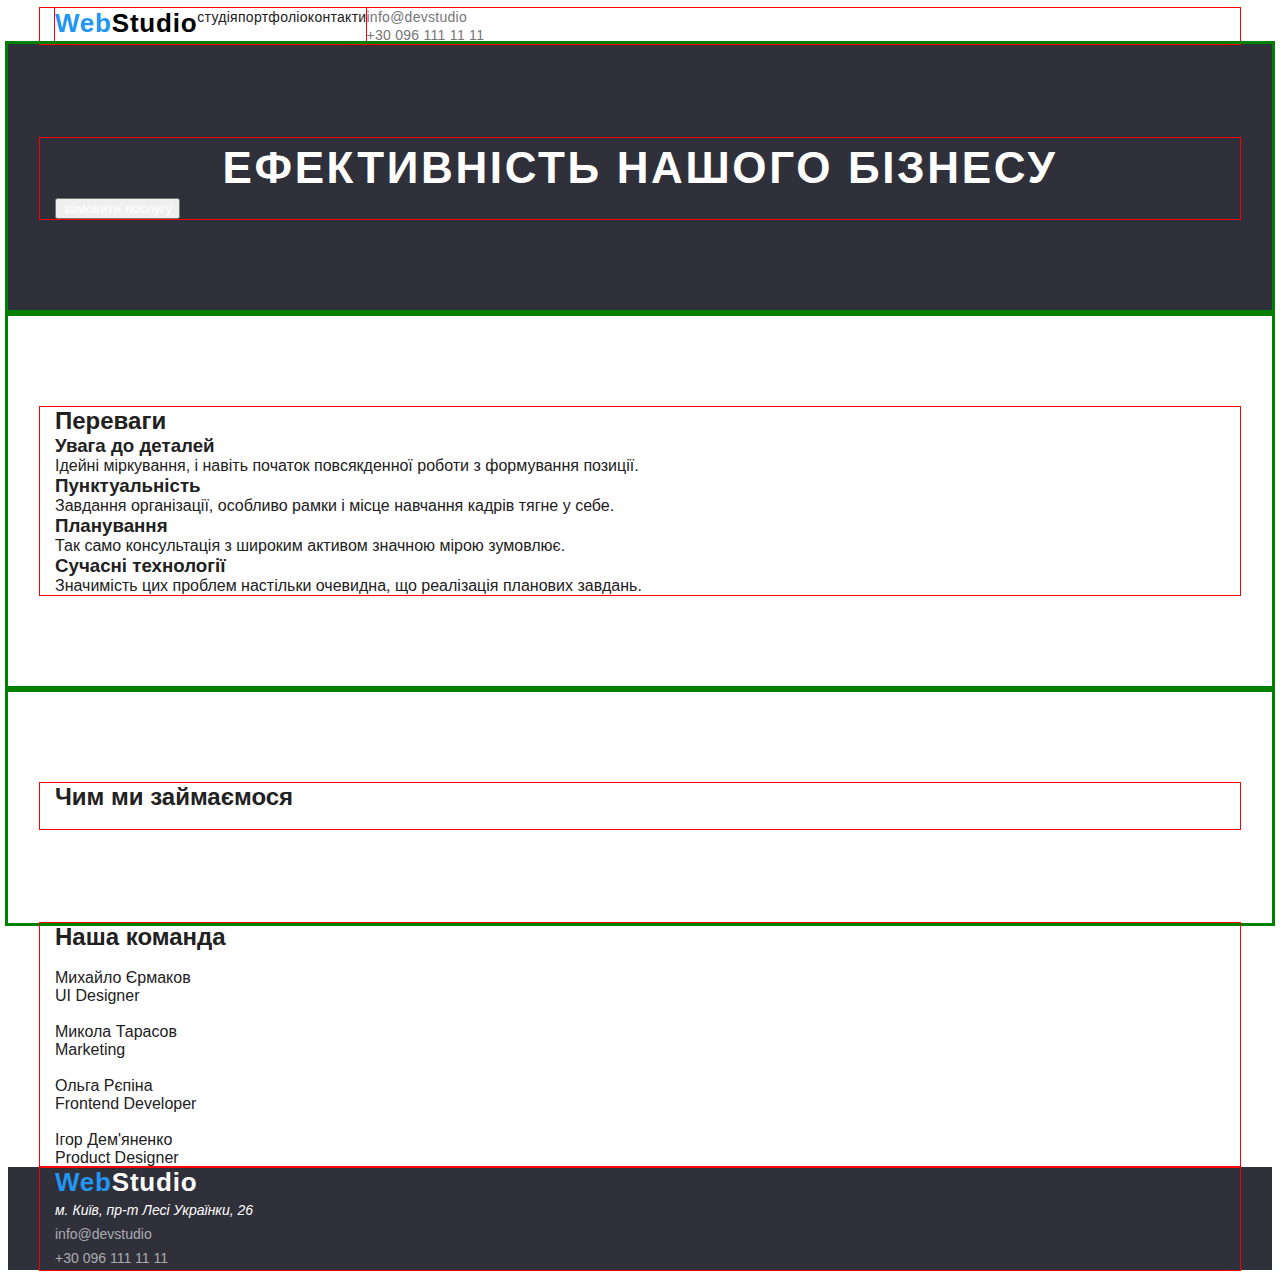
==== index.html @ 5d054a90 "'" ====
<!DOCTYPE html>
<html lang="en">
  <head>
    <meta charset="UTF-8" />
    <meta http-equiv="X-UA-Compatible" content="IE=edge" />
    <meta name="viewport" content="width=device-width, initial-scale=1.0" />
    <link rel="stylesheet" href="https://cdnjs.cloudflare.com/ajax/libs/modern-normalize/1.1.0/modern-normalize.min.css" integrity="sha512-wpPYUAdjBVSE4KJnH1VR1HeZfpl1ub8YT/NKx4PuQ5NmX2tKuGu6U/JRp5y+Y8XG2tV+wKQpNHVUX03MfMFn9Q==" crossorigin="anonymous" referrerpolicy="no-referrer" />
    <!-- <link rel="stylesheet" href="https://cdnjs.cloudflare.com/ajax/libs/reseter.css/2.0.0/reseter.min.css" integrity="sha512-gCJkkUMGTe73+FMwog6gIBCVJIMXRoc21l6/IPCuzxCex/1sxvO8ctb6Zd4/WWs2UMqmtnDrAdhJht5pEY0LXg==" crossorigin="anonymous" referrerpolicy="no-referrer" /> -->
    <link rel="preconnect" href=" https://fonts.googleapis.com ">
     <link rel="preconnect" href=" https://fonts.gstatic.com " crossorigin> 
     <link href=" https: //fonts.googleapis.com/css2?family=Raleway:wght@700&family=Roboto:wght@400;500;700;900&display=swap " rel="stylesheet">
    <link rel="stylesheet" href="main.css">
   
    <title>WebStudio</title>
  </head>
  <body>
    <header>
       <div class="container header">
       <nav>
       <!-- Логотип -->
        <a class="logo"  href="./">Web<span>Studio</span></a>
        <!-- Навігація -->
        <ul class="nav-list">
          <li class="nav-item"><a class="nav-link" href="">студія</a></li>
          <li class="nav-item"><a class="nav-link" href="./portfolio.html">портфоліо</a></li>
          <li class="nav-item"><a class="nav-link" href="">контакти</a></li>
        </ul>
      </nav>
      <ul>
        <li><a class="contacts" href="info@devstudio">info@devstudio</a></li>
        <li><a class="contacts" href="+30 096 111 11 11 ">+30 096 111 11 11 </a></li>
      </ul>
    </div>
    </header>
      <main>
    
        <section class="section hero">
          <div class="container">
          <h1>Ефективність нашого бізнесу</h1>
          <button type="button" class="hero-button">замовити послугу</button>
        </div>
        </section>
        <section class="section">
<div class="container">        
  <h2>Переваги</h2>
  <ul>
    <li>
            <h3>Увага до деталей</h3>
            <p>Ідейні міркування, і навіть початок повсякденної роботи з формування позиції.</p>
            </li>
            <li>
            <h3>Пунктуальність</h3>
            <p>Завдання організації, особливо рамки і місце навчання кадрів тягне у себе.</p>
          </li>
          <li>
            <h3>Планування</h3>
            <p>Так само консультація з широким активом значною мірою зумовлює.</p>
            </li>
            <li>
            <h3>Сучасні технології</h3>
            <p>Значимість цих проблем настільки очевидна, що реалізація планових завдань.</p>
           </li>
          </ul>
        </div>
      </section>
      <section class="section">
        <div class="container">
<h2>Чим ми займаємося</h2>
<ul class="what-we-do">
<li>
<img src="images/img0.jpg" alt="">
</li>
<li>
<img src="images/img9.jpg" alt="">
</li>
<li>
<img src="images/img (2).png" alt="">
</li>
</ul>
</div>
</section>
<section>
  <div class="container">
<h2>Наша команда</h2>

<ul>
<li>
  <img src="images/img11.jpg" alt="">
  <p>Михайло Єрмаков</p>
  <p>UI Designer</p>
</li>
<li>
<img src="images/img44.jpg" alt="">
<p>Микола Тарасов</p>
<p>Marketing</p>
</li>

<li>
<img src="images/img8.jpg" alt="">
<p>Ольга Рєпіна</p>
<p>Frontend Developer</p>
</li>



<li>
  <img src="images/img77.jpg" alt="">
  <p>Ігор Дем'яненко</p>
  <p>Product Designer</p>
</li>



</ul>
</div>
</section>
      </main>
      
      
    <footer class="footer">
<div class="container">
      <a class="logo" href="./">Web<span>Studio</span></a>
      
      <address class="address">м. Київ, пр-т Лесі Українки, 26</address>
     <ul>
        <li><a class="contacts-link" href="info@devstudio">info@devstudio</a></li>
        <li><a class="contacts-link"  href="+30 096 111 11 11 ">+30 096 111 11 11 </a></li>
      </ul>
    </div>
    </footer>  
  
  </body>
</html>
---- main.css ----
:root{
     --primary-text-color:#212121; --secondary-text-color: #757575; --logo-color: #000; --accent-color: #2196F3; --background-color: #fff; --hero-background-color:#2F303A; 
}

html{
    box-sizing: border-box;
}

*,
*::before
*::after{
    box-sizing: inherit;
}

body{
    font-family: "Roboto", sans-serif;
    font-style: normal;
    color: var(--primary-text-color);
    background-color: var(--background-color);
}

a{
    text-decoration: none;
}

ul,
p,
h1,
h2,
h3,
li{
    list-style: none;
    padding: 0;
    margin: 0;
}
.nav-link
.contacts-link{
font-weight: 500;
font-size: 14px;
line-height: 16px;
letter-spacing: 0.02em;

}
.nav-link{

    font-weight: 500;
    font-size: 14px;
    line-height: 16px;
    letter-spacing: 0.02em;
}

.container.header{
   
    display: flex;
}

.container.header nav{
    outline: solid 1px red;
    display: flex;
}
.nav-list{
    display: flex;
}

.contact.list{
    display: flex;
    outline: solid 1px green;
    margin-left: auto;
}

.logo{
    font-family: "Raleway", sans-serif;
    font-weight: 700;
    font-size: 26px;
    line-height: 31px;
    letter-spacing: 0.03em;
    color: var(--accent-color);
}
 
.section{
    outline: solid 3px green;

    padding-top: 94px;
    padding-bottom: 94px;
}

.container{
    outline: solid 3px red;

    width: 1200px;
    padding-left: 15px;
    padding-right: 15px;
    outline: solid 3px red;
    margin-left: auto;
    margin-right: auto;
}
 /* чим ми займаємося */
.what-we-do{
    display: flex;

}
.what-we-do{
    width: 270px;
}

.logo>span{
    color: var(--logo-color);
}

/* Загальні стилі */
.container{
outline: solid 1px red;
    width: 1170px;
}

.nav-link{

    color: var(--primary-text-color);
}
.nav-link:hover,
.nav-link:focus{
    color: var(--accent-color);
}
.contacts-link{
    color: var();
}

/* Герой */

.hero{
    background-color: var(--hero-background-color);
    color: var(--hero-backround-color);
}

h1{
    font-weight: 900;
    font-size: 44px;
   line-height: 60px;
   letter-spacing: 0.06em;
    text-align: center;
    text-transform: uppercase;
    color: var(--background-color);
}
.hero.button{
   
   
    font-weight: 700;
    font-size: 16px;
   line-height: 30px;
   letter-spacing: 0.06em;
   text-align: center;
   color: var(--hero-backround-color);
   background-color: var(--accent-color);
}


.contacts{

    font-weight: 500;
    font-size: 14px;
    line-height: 16px;
    letter-spacing: 0.02em;
    
    color: var(--secondary-text-color);
    
}
.contacts:hover,
.contacts:focus{
    color: var(--accent-color);
}
.hero-button{
    color: var(--background-color);
}


/* футер */
.footer{
    background-color: var(--hero-background-color);
}

.footer .logo>span{
    color: var(--background-color)
}
.address{
  

font-weight: 400;
font-size: 14px;
line-height: 24px;
color: var(--background-color);
}
 .footer  .contacts-link{
    font-weight: 400;
font-size: 14px;
line-height: 24px;
color: rgba(255, 255, 255, 0.6);

}
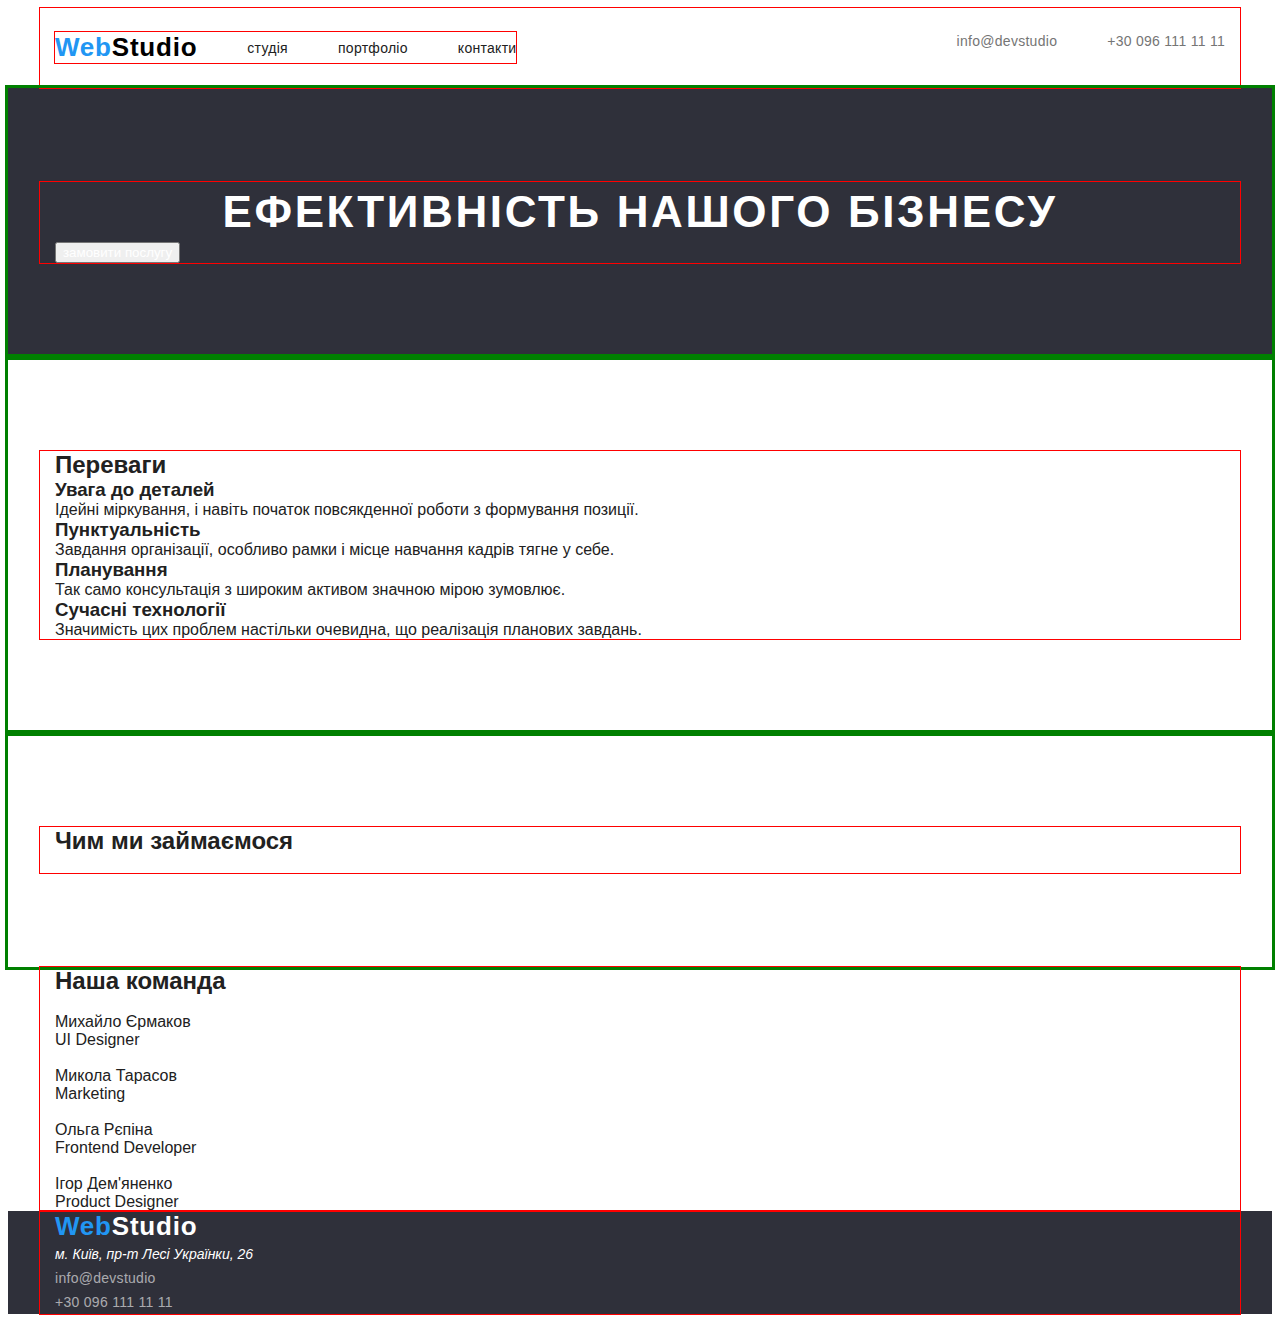
==== commit e4f279b3: "wensday" ====
--- a/index.html
+++ b/index.html
@@ -26,9 +26,9 @@
           <li class="nav-item"><a class="nav-link" href="">контакти</a></li>
         </ul>
       </nav>
-      <ul>
-        <li><a class="contacts" href="info@devstudio">info@devstudio</a></li>
-        <li><a class="contacts" href="+30 096 111 11 11 ">+30 096 111 11 11 </a></li>
+      <ul class="contacts-list">
+        <li class="contacts-item"><a class="contacts" href="info@devstudio">info@devstudio</a></li>
+        <li class="contacts-item"><a class="contacts" href="+30 096 111 11 11 ">+30 096 111 11 11 </a></li>
       </ul>
     </div>
     </header>
--- a/main.css
+++ b/main.css
@@ -10,6 +10,27 @@
 *::before
 *::after{
     box-sizing: inherit;
+}
+
+.header nav{
+display: flex;
+justify-content: center;
+align-items: center;
+}
+
+.nav-link{
+    color: var(--primary-text-color);
+    padding-top: 32px;
+    padding-bottom: 32px;
+}
+
+.nav-item{
+    margin-left: 50px;
+}
+
+.nav-item:not(:first-child),
+.contacts-item:not(:first-child){
+    margin-left: 50px;
 }
 
 body{
@@ -33,7 +54,7 @@
     padding: 0;
     margin: 0;
 }
-.nav-link
+.nav-link,
 .contacts-link{
 font-weight: 500;
 font-size: 14px;
@@ -50,7 +71,8 @@
 }
 
 .container.header{
-   
+   padding-top: 24px;
+   padding-bottom: 25px;
     display: flex;
 }
 
@@ -62,11 +84,15 @@
     display: flex;
 }
 
-.contact.list{
-    display: flex;
-    outline: solid 1px green;
+.contacts-list{
+    display: flex;
+    /* outline: solid 1px green; */
     margin-left: auto;
 }
+.contacts-item{
+
+}
+
 
 .logo{
     font-family: "Raleway", sans-serif;
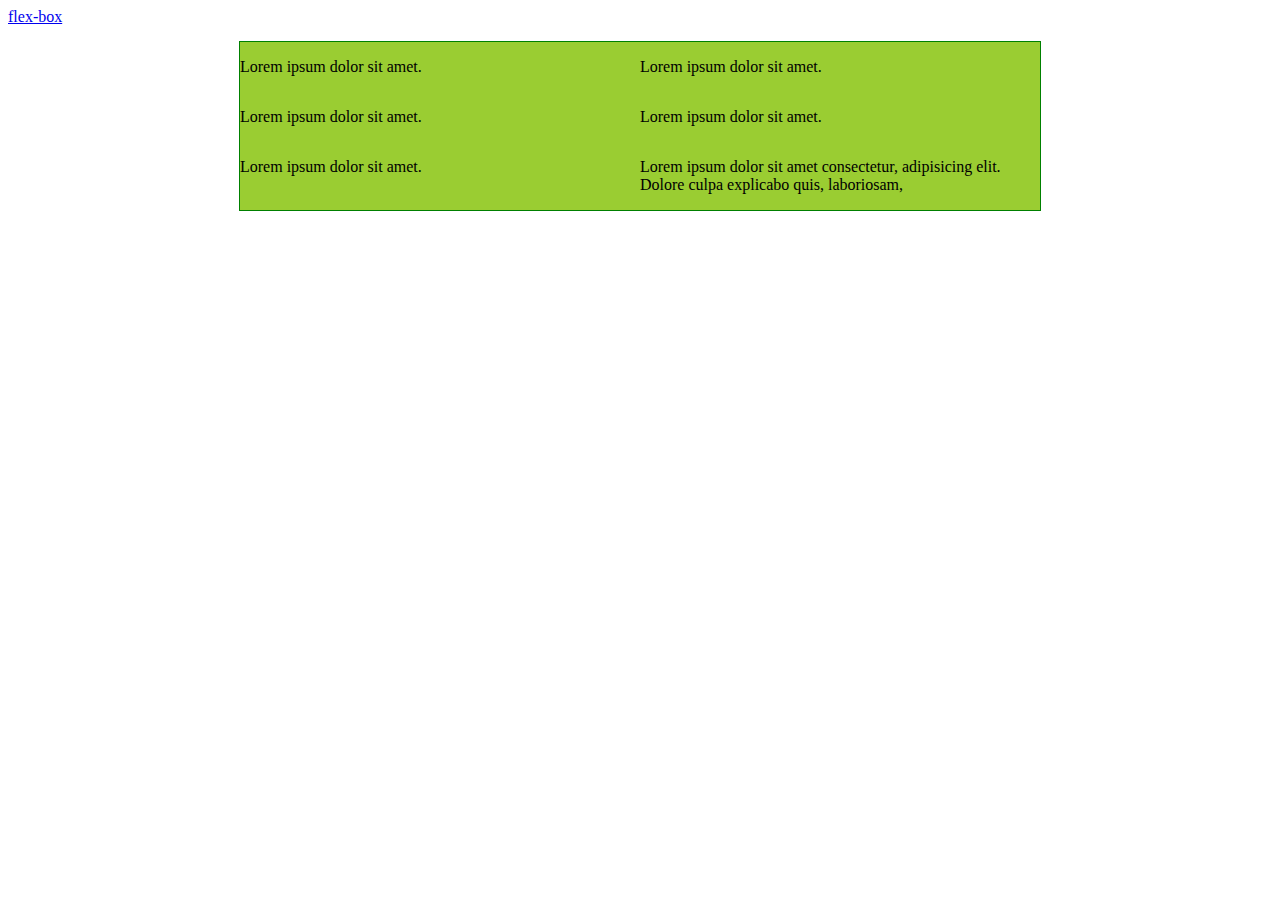
==== commit 3dac17f8: "." ====
--- a/index.html
+++ b/index.html
@@ -1,133 +1,48 @@
 <!DOCTYPE html>
 <html lang="en">
-  <head>
-    <meta charset="UTF-8" />
-    <meta http-equiv="X-UA-Compatible" content="IE=edge" />
-    <meta name="viewport" content="width=device-width, initial-scale=1.0" />
-    <link rel="stylesheet" href="https://cdnjs.cloudflare.com/ajax/libs/modern-normalize/1.1.0/modern-normalize.min.css" integrity="sha512-wpPYUAdjBVSE4KJnH1VR1HeZfpl1ub8YT/NKx4PuQ5NmX2tKuGu6U/JRp5y+Y8XG2tV+wKQpNHVUX03MfMFn9Q==" crossorigin="anonymous" referrerpolicy="no-referrer" />
-    <!-- <link rel="stylesheet" href="https://cdnjs.cloudflare.com/ajax/libs/reseter.css/2.0.0/reseter.min.css" integrity="sha512-gCJkkUMGTe73+FMwog6gIBCVJIMXRoc21l6/IPCuzxCex/1sxvO8ctb6Zd4/WWs2UMqmtnDrAdhJht5pEY0LXg==" crossorigin="anonymous" referrerpolicy="no-referrer" /> -->
-    <link rel="preconnect" href=" https://fonts.googleapis.com ">
-     <link rel="preconnect" href=" https://fonts.gstatic.com " crossorigin> 
-     <link href=" https: //fonts.googleapis.com/css2?family=Raleway:wght@700&family=Roboto:wght@400;500;700;900&display=swap " rel="stylesheet">
+<head>
+    <meta charset="UTF-8">
+    <meta http-equiv="X-UA-Compatible" content="IE=edge">
+    <meta name="viewport" content="width=device-width, initial-scale=1.0">
     <link rel="stylesheet" href="main.css">
-   
-    <title>WebStudio</title>
-  </head>
-  <body>
-    <header>
-       <div class="container header">
-       <nav>
-       <!-- Логотип -->
-        <a class="logo"  href="./">Web<span>Studio</span></a>
-        <!-- Навігація -->
-        <ul class="nav-list">
-          <li class="nav-item"><a class="nav-link" href="">студія</a></li>
-          <li class="nav-item"><a class="nav-link" href="./portfolio.html">портфоліо</a></li>
-          <li class="nav-item"><a class="nav-link" href="">контакти</a></li>
-        </ul>
-      </nav>
-      <ul class="contacts-list">
-        <li class="contacts-item"><a class="contacts" href="info@devstudio">info@devstudio</a></li>
-        <li class="contacts-item"><a class="contacts" href="+30 096 111 11 11 ">+30 096 111 11 11 </a></li>
-      </ul>
-    </div>
-    </header>
-      <main>
-    
-        <section class="section hero">
-          <div class="container">
-          <h1>Ефективність нашого бізнесу</h1>
-          <button type="button" class="hero-button">замовити послугу</button>
-        </div>
-        </section>
-        <section class="section">
-<div class="container">        
-  <h2>Переваги</h2>
-  <ul>
-    <li>
-            <h3>Увага до деталей</h3>
-            <p>Ідейні міркування, і навіть початок повсякденної роботи з формування позиції.</p>
-            </li>
-            <li>
-            <h3>Пунктуальність</h3>
-            <p>Завдання організації, особливо рамки і місце навчання кадрів тягне у себе.</p>
-          </li>
-          <li>
-            <h3>Планування</h3>
-            <p>Так само консультація з широким активом значною мірою зумовлює.</p>
-            </li>
-            <li>
-            <h3>Сучасні технології</h3>
-            <p>Значимість цих проблем настільки очевидна, що реалізація планових завдань.</p>
-           </li>
-          </ul>
-        </div>
-      </section>
-      <section class="section">
-        <div class="container">
-<h2>Чим ми займаємося</h2>
-<ul class="what-we-do">
-<li>
-<img src="images/img0.jpg" alt="">
+    <title>Document</title>
+</head>
+<body>
+    <a href="http://127.0.0.1:5500/index.html">flex-box</a>
+    <!-- <ul class="list">
+        <li class="item">
+      
+            <a class="link" href="">link</a>
+            
+        </li>
+        <li class="item">
+            
+            <a  class="link" href="">link</a>
+        </li>
+        <li class="item">
+            
+            <a class="link" href="">link</a>
+        </li>
+    </ul> -->
+    <ul class="list">
+        <li class="item">
+<p class="text">Lorem ipsum dolor sit amet.</p>
+        </li>
+        <li class="item">
+<p class="text">Lorem ipsum dolor sit amet.</p>
+        </li>
+        <li class="item">
+<p class="text">Lorem ipsum dolor sit amet.</p>
+        </li>
+        <li class="item">
+<p class="text">Lorem ipsum dolor sit amet.</p>
+        </li>
+<li class="item">
+<p class="text">Lorem ipsum dolor sit amet.</p>
 </li>
-<li>
-<img src="images/img9.jpg" alt="">
+<li class="item">
+<p class="text">Lorem ipsum dolor sit amet consectetur, adipisicing elit. Dolore culpa explicabo quis, laboriosam, </p>
 </li>
-<li>
-<img src="images/img (2).png" alt="">
-</li>
-</ul>
-</div>
-</section>
-<section>
-  <div class="container">
-<h2>Наша команда</h2>
-
-<ul>
-<li>
-  <img src="images/img11.jpg" alt="">
-  <p>Михайло Єрмаков</p>
-  <p>UI Designer</p>
-</li>
-<li>
-<img src="images/img44.jpg" alt="">
-<p>Микола Тарасов</p>
-<p>Marketing</p>
-</li>
-
-<li>
-<img src="images/img8.jpg" alt="">
-<p>Ольга Рєпіна</p>
-<p>Frontend Developer</p>
-</li>
-
-
-
-<li>
-  <img src="images/img77.jpg" alt="">
-  <p>Ігор Дем'яненко</p>
-  <p>Product Designer</p>
-</li>
-
-
-
-</ul>
-</div>
-</section>
-      </main>
-      
-      
-    <footer class="footer">
-<div class="container">
-      <a class="logo" href="./">Web<span>Studio</span></a>
-      
-      <address class="address">м. Київ, пр-т Лесі Українки, 26</address>
-     <ul>
-        <li><a class="contacts-link" href="info@devstudio">info@devstudio</a></li>
-        <li><a class="contacts-link"  href="+30 096 111 11 11 ">+30 096 111 11 11 </a></li>
-      </ul>
-    </div>
-    </footer>  
-  
-  </body>
-</html>
+    </ul>
+</body>
+</html>--- a/main.css
+++ b/main.css
@@ -1,224 +1,27 @@
-:root{
-     --primary-text-color:#212121; --secondary-text-color: #757575; --logo-color: #000; --accent-color: #2196F3; --background-color: #fff; --hero-background-color:#2F303A; 
+.list{
+    
+    outline: solid 1px green;
+  
+    flex-wrap: wrap;
+    margin-left: auto;
+    margin-right: auto;
+   display: flex;
+   width: 800px;
+  
+   padding: 0;
+   list-style: none;
+}
+.item{
+flex-basis: calc(100% / 2);
+    /* width: 249px; */
+background-color: yellowgreen;
 }
 
-html{
-    box-sizing: border-box;
+.link{
+    color: black;
+    text-decoration: none;
+    padding: 10px;
 }
-
-*,
-*::before
-*::after{
-    box-sizing: inherit;
+.link{
+    font-size: 24px;
 }
-
-.header nav{
-display: flex;
-justify-content: center;
-align-items: center;
-}
-
-.nav-link{
-    color: var(--primary-text-color);
-    padding-top: 32px;
-    padding-bottom: 32px;
-}
-
-.nav-item{
-    margin-left: 50px;
-}
-
-.nav-item:not(:first-child),
-.contacts-item:not(:first-child){
-    margin-left: 50px;
-}
-
-body{
-    font-family: "Roboto", sans-serif;
-    font-style: normal;
-    color: var(--primary-text-color);
-    background-color: var(--background-color);
-}
-
-a{
-    text-decoration: none;
-}
-
-ul,
-p,
-h1,
-h2,
-h3,
-li{
-    list-style: none;
-    padding: 0;
-    margin: 0;
-}
-.nav-link,
-.contacts-link{
-font-weight: 500;
-font-size: 14px;
-line-height: 16px;
-letter-spacing: 0.02em;
-
-}
-.nav-link{
-
-    font-weight: 500;
-    font-size: 14px;
-    line-height: 16px;
-    letter-spacing: 0.02em;
-}
-
-.container.header{
-   padding-top: 24px;
-   padding-bottom: 25px;
-    display: flex;
-}
-
-.container.header nav{
-    outline: solid 1px red;
-    display: flex;
-}
-.nav-list{
-    display: flex;
-}
-
-.contacts-list{
-    display: flex;
-    /* outline: solid 1px green; */
-    margin-left: auto;
-}
-.contacts-item{
-
-}
-
-
-.logo{
-    font-family: "Raleway", sans-serif;
-    font-weight: 700;
-    font-size: 26px;
-    line-height: 31px;
-    letter-spacing: 0.03em;
-    color: var(--accent-color);
-}
- 
-.section{
-    outline: solid 3px green;
-
-    padding-top: 94px;
-    padding-bottom: 94px;
-}
-
-.container{
-    outline: solid 3px red;
-
-    width: 1200px;
-    padding-left: 15px;
-    padding-right: 15px;
-    outline: solid 3px red;
-    margin-left: auto;
-    margin-right: auto;
-}
- /* чим ми займаємося */
-.what-we-do{
-    display: flex;
-
-}
-.what-we-do{
-    width: 270px;
-}
-
-.logo>span{
-    color: var(--logo-color);
-}
-
-/* Загальні стилі */
-.container{
-outline: solid 1px red;
-    width: 1170px;
-}
-
-.nav-link{
-
-    color: var(--primary-text-color);
-}
-.nav-link:hover,
-.nav-link:focus{
-    color: var(--accent-color);
-}
-.contacts-link{
-    color: var();
-}
-
-/* Герой */
-
-.hero{
-    background-color: var(--hero-background-color);
-    color: var(--hero-backround-color);
-}
-
-h1{
-    font-weight: 900;
-    font-size: 44px;
-   line-height: 60px;
-   letter-spacing: 0.06em;
-    text-align: center;
-    text-transform: uppercase;
-    color: var(--background-color);
-}
-.hero.button{
-   
-   
-    font-weight: 700;
-    font-size: 16px;
-   line-height: 30px;
-   letter-spacing: 0.06em;
-   text-align: center;
-   color: var(--hero-backround-color);
-   background-color: var(--accent-color);
-}
-
-
-.contacts{
-
-    font-weight: 500;
-    font-size: 14px;
-    line-height: 16px;
-    letter-spacing: 0.02em;
-    
-    color: var(--secondary-text-color);
-    
-}
-.contacts:hover,
-.contacts:focus{
-    color: var(--accent-color);
-}
-.hero-button{
-    color: var(--background-color);
-}
-
-
-/* футер */
-.footer{
-    background-color: var(--hero-background-color);
-}
-
-.footer .logo>span{
-    color: var(--background-color)
-}
-.address{
-  
-
-font-weight: 400;
-font-size: 14px;
-line-height: 24px;
-color: var(--background-color);
-}
- .footer  .contacts-link{
-    font-weight: 400;
-font-size: 14px;
-line-height: 24px;
-color: rgba(255, 255, 255, 0.6);
-
-}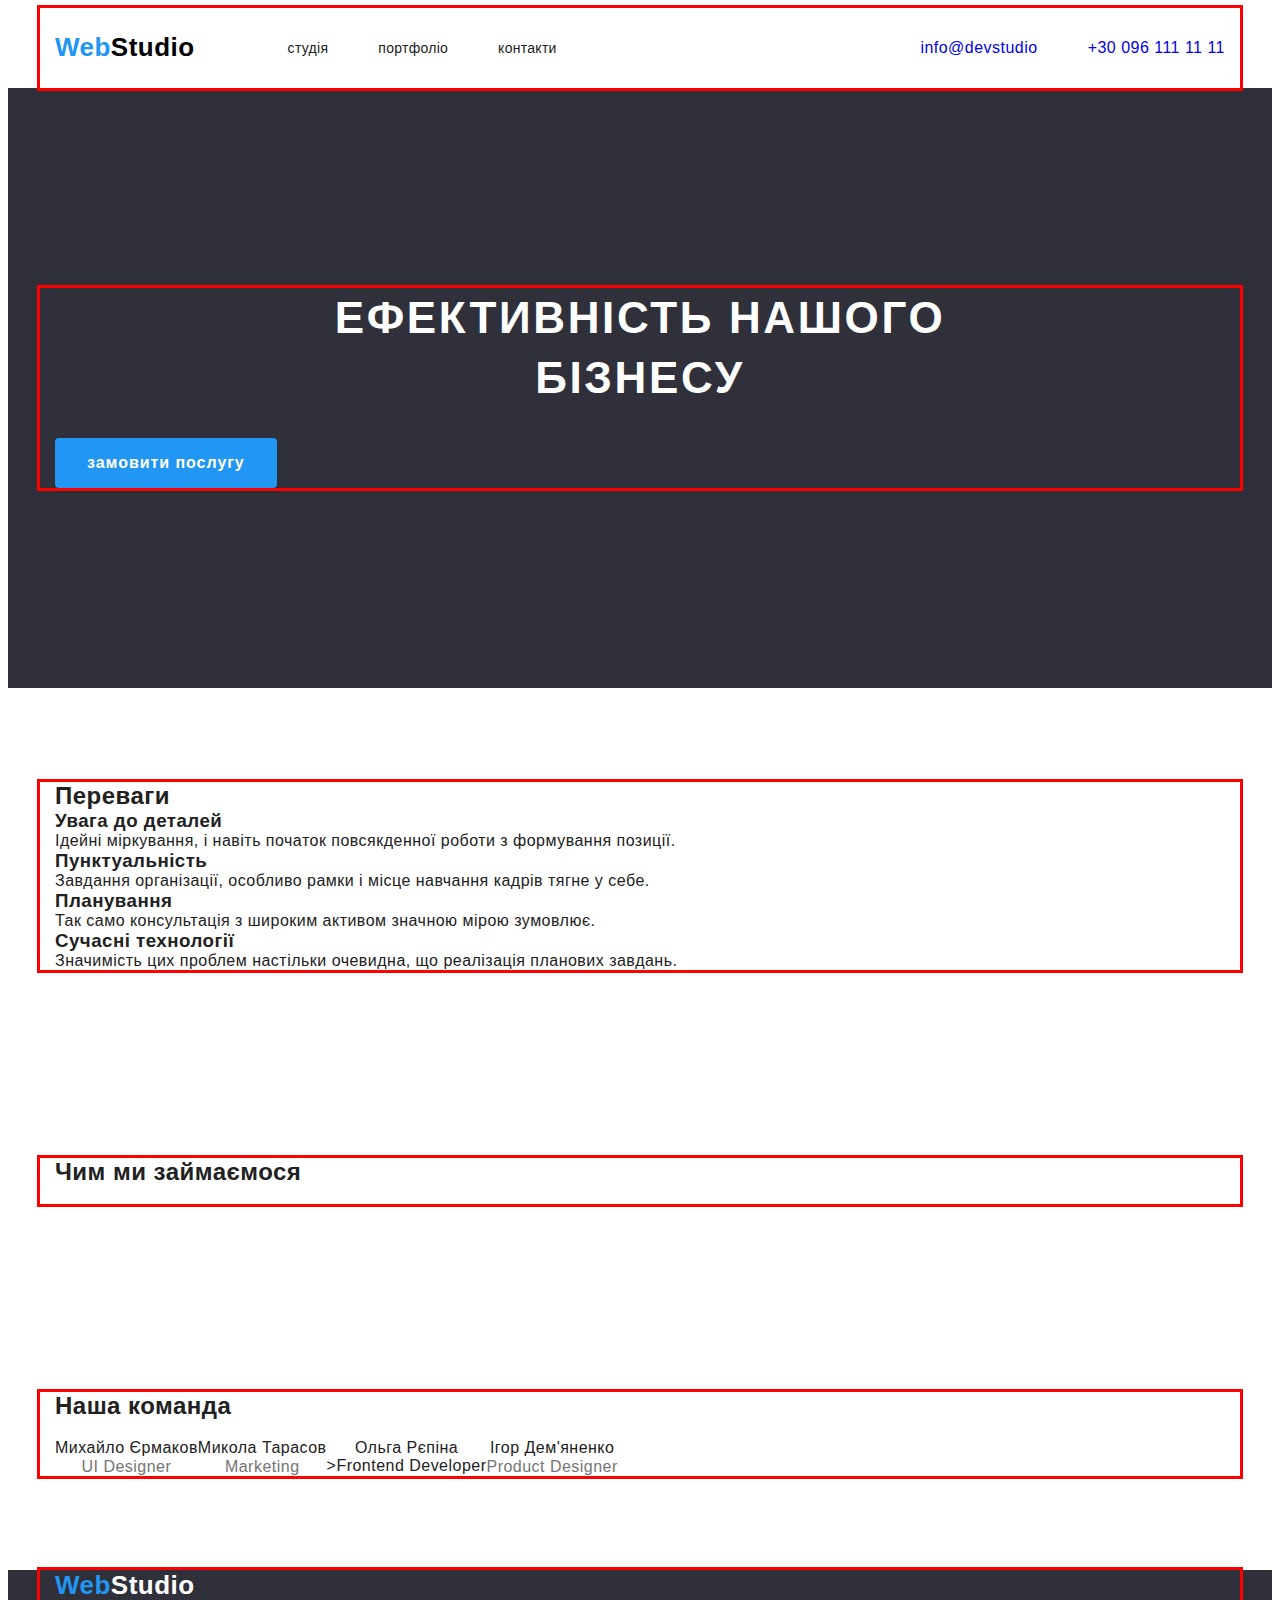
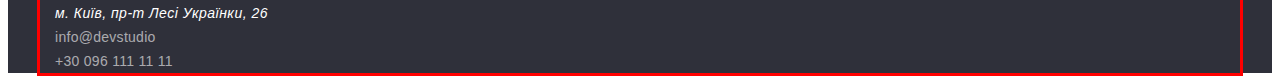
==== commit 0e24a388: "в" ====
--- a/index.html
+++ b/index.html
@@ -1,48 +1,133 @@
 <!DOCTYPE html>
 <html lang="en">
-<head>
-    <meta charset="UTF-8">
-    <meta http-equiv="X-UA-Compatible" content="IE=edge">
-    <meta name="viewport" content="width=device-width, initial-scale=1.0">
+  <head>
+    <meta charset="UTF-8" />
+    <meta http-equiv="X-UA-Compatible" content="IE=edge" />
+    <meta name="viewport" content="width=device-width, initial-scale=1.0" />
+    <link rel="stylesheet" href="https://cdnjs.cloudflare.com/ajax/libs/modern-normalize/1.1.0/modern-normalize.min.css" integrity="sha512-wpPYUAdjBVSE4KJnH1VR1HeZfpl1ub8YT/NKx4PuQ5NmX2tKuGu6U/JRp5y+Y8XG2tV+wKQpNHVUX03MfMFn9Q==" crossorigin="anonymous" referrerpolicy="no-referrer" />
+    <!-- <link rel="stylesheet" href="https://cdnjs.cloudflare.com/ajax/libs/reseter.css/2.0.0/reseter.min.css" integrity="sha512-gCJkkUMGTe73+FMwog6gIBCVJIMXRoc21l6/IPCuzxCex/1sxvO8ctb6Zd4/WWs2UMqmtnDrAdhJht5pEY0LXg==" crossorigin="anonymous" referrerpolicy="no-referrer" /> -->
+    <link rel="preconnect" href=" https://fonts.googleapis.com ">
+     <link rel="preconnect" href=" https://fonts.gstatic.com " crossorigin> 
+     <link href=" https: //fonts.googleapis.com/css2?family=Raleway:wght@700&family=Roboto:wght@400;500;700;900&display=swap " rel="stylesheet">
     <link rel="stylesheet" href="main.css">
-    <title>Document</title>
-</head>
-<body>
-    <a href="http://127.0.0.1:5500/index.html">flex-box</a>
-    <!-- <ul class="list">
-        <li class="item">
-      
-            <a class="link" href="">link</a>
-            
-        </li>
-        <li class="item">
-            
-            <a  class="link" href="">link</a>
-        </li>
-        <li class="item">
-            
-            <a class="link" href="">link</a>
-        </li>
-    </ul> -->
-    <ul class="list">
-        <li class="item">
-<p class="text">Lorem ipsum dolor sit amet.</p>
-        </li>
-        <li class="item">
-<p class="text">Lorem ipsum dolor sit amet.</p>
-        </li>
-        <li class="item">
-<p class="text">Lorem ipsum dolor sit amet.</p>
-        </li>
-        <li class="item">
-<p class="text">Lorem ipsum dolor sit amet.</p>
-        </li>
+   
+    <title>WebStudio</title>
+  </head>
+  <body>
+    <header>
+       <div class="container header">
+       <nav>
+       <!-- Логотип -->
+        <a class="logo"  href="./">Web<span>Studio</span></a>
+        <!-- Навігація -->
+        <ul class="nav-list">
+          <li class="nav-item"><a class="nav-link" href="">студія</a></li>
+          <li class="nav-item"><a class="nav-link" href="./portfolio.html">портфоліо</a></li>
+          <li class="nav-item"><a class="nav-link" href="">контакти</a></li>
+        </ul>
+      </nav>
+      <ul class="contacts-list">
+        <li class="contacts-item"><a class="contacts" href="info@devstudio">info@devstudio</a></li>
+        <li class="contacts-item"><a class="contacts" href="+30 096 111 11 11 ">+30 096 111 11 11 </a></li>
+      </ul>
+    </div>
+    </header>
+      <main>
+    
+        <section class="section hero">
+          <div class="container">
+          <h1>Ефективність нашого бізнесу</h1>
+          <button type="button" class="hero-button">замовити послугу</button>
+        </div>
+        </section>
+        <section class="section">
+<div class="container">        
+  <h2>Переваги</h2>
+  <ul>
+    <li>
+            <h3>Увага до деталей</h3>
+            <p>Ідейні міркування, і навіть початок повсякденної роботи з формування позиції.</p>
+            </li>
+            <li>
+            <h3>Пунктуальність</h3>
+            <p>Завдання організації, особливо рамки і місце навчання кадрів тягне у себе.</p>
+          </li>
+          <li>
+            <h3>Планування</h3>
+            <p>Так само консультація з широким активом значною мірою зумовлює.</p>
+            </li>
+            <li>
+            <h3>Сучасні технології</h3>
+            <p>Значимість цих проблем настільки очевидна, що реалізація планових завдань.</p>
+           </li>
+          </ul>
+        </div>
+      </section>
+      <section class="section">
+        <div class="container">
+<h2>Чим ми займаємося</h2>
+<ul class="what-we-do">
+<li>
+<img src="images/img0.jpg" alt="">
+</li>
+<li>
+<img src="images/img9.jpg" alt="">
+</li>
+<li>
+<img src="images/img (2).png" alt="">
+</li>
+</ul>
+</div>
+</section>
+<section class="section">
+  <div class="container">
+<h2 class="section-title">Наша команда</h2>
+
+<ul class="team-list">
 <li class="item">
-<p class="text">Lorem ipsum dolor sit amet.</p>
+  <img  class="img" src="images/img11.jpg" alt="">
+  <p class="name">Михайло Єрмаков</p>
+  <p class="role">UI Designer</p>
 </li>
 <li class="item">
-<p class="text">Lorem ipsum dolor sit amet consectetur, adipisicing elit. Dolore culpa explicabo quis, laboriosam, </p>
+<img class="img" src="images/img44.jpg" alt="">
+<p class="name">Микола Тарасов</p>
+<p class="role">Marketing</p>
 </li>
-    </ul>
-</body>
-</html>+
+<li class="item">
+<img  class="img" src="images/img8.jpg" alt="">
+<p class="name">Ольга Рєпіна</p>
+<p class="role"></p>>Frontend Developer</p>
+</li>
+
+
+
+<li class="item"> 
+  <img  class="img" src="images/img77.jpg" alt="">
+  <p class="name">Ігор Дем'яненко</p>
+  <p class="role">Product Designer</p>
+</li>
+
+
+
+</ul>
+</div>
+</section>
+      </main>
+      
+      
+    <footer class="footer">
+<div class="container">
+      <a class="logo" href="./">Web<span>Studio</span></a>
+      
+      <address class="address">м. Київ, пр-т Лесі Українки, 26</address>
+     <ul>
+        <li><a class="contacts-link" href="info@devstudio">info@devstudio</a></li>
+        <li><a class="contacts-link"  href="+30 096 111 11 11 ">+30 096 111 11 11 </a></li>
+      </ul>
+    </div>
+    </footer>  
+  
+  </body>
+</html>
--- a/main.css
+++ b/main.css
@@ -1,27 +1,278 @@
-.list{
-    
-    outline: solid 1px green;
-  
-    flex-wrap: wrap;
+:root{
+    --primary-text-color:#212121;
+    --secondary-text-color: #757575;
+    --logo-color: #000;
+    --accent-color: #2196F3;
+    --background-color: #fff;
+    --hero-background-color:#2F303A;
+}
+
+html{
+    box-sizing: border-box;
+}
+
+*,
+*::before,
+*::after{
+    box-sizing: inherit;
+}
+
+
+body{
+    font-family: 'Roboto', sans-serif;
+    font-style: normal;
+    letter-spacing: 0.03em;
+
+    color: var(--primary-text-color);
+    background-color: var(--background-color);
+}
+
+a{
+    text-decoration: none;
+}
+
+ul,
+p,
+h1,
+h2,
+h3,
+li{
+    list-style: none;
+    padding: 0;
+    margin: 0;
+
+}
+/* загальні стилі */
+
+.section{
+    /* outline: solid 3px green; */
+
+    padding-top: 94px;
+    padding-bottom: 94px;
+}
+
+.container{
+    outline: solid 3px red;
+
+    width: 1200px;
+    padding-left: 15px;
+    padding-right: 15px;
     margin-left: auto;
     margin-right: auto;
-   display: flex;
-   width: 800px;
-  
-   padding: 0;
-   list-style: none;
-}
-.item{
-flex-basis: calc(100% / 2);
-    /* width: 249px; */
-background-color: yellowgreen;
-}
-
-.link{
-    color: black;
-    text-decoration: none;
-    padding: 10px;
-}
-.link{
-    font-size: 24px;
-}
+}
+
+/* header */
+
+.container.header{
+    display: flex;
+    justify-content: center;
+    align-items: center;
+
+    padding-top: 24px;
+    padding-bottom: 25px;
+}
+
+.header nav{
+    display: flex;
+    justify-content: center;
+    align-items: center;
+}
+
+.logo{
+    font-family: 'Raleway', sans-serif;
+    font-weight: 700;
+    font-size: 26px;
+    line-height: 31px;
+
+    color: var(--accent-color);
+}
+
+.logo > span{
+    color: var(--logo-color);
+}
+
+.nav-list{
+    display: flex;
+
+    margin-left: 93px;
+}
+
+.nav-item:not(:first-child),
+.contacts-item:not(:first-child){
+    margin-left: 50px;
+}
+
+/* .nav-item:nth-child(n+2),
+   .contacts-item:nth-child(n+2){
+    margin-left: 50px;
+} */
+
+/* .nav-item + .nav-item,
+    .contscts-item + .contacts-item{
+    margin-left: 50px;
+} */
+
+
+.contacts-list{
+    display: flex; 
+    
+    margin-left: auto;
+}
+
+
+.nav-link,
+.contacts-link{
+    font-weight: 500;
+    font-size: 14px;
+    line-height: 16px;
+    letter-spacing: 0.02em;
+}
+
+.nav-link{
+    color: var(--primary-text-color);
+
+    padding-top: 32px;
+    padding-bottom: 32px;
+}
+
+.contacts-link{
+    color: var(--secondary-text-color);
+}
+
+.nav-link:hover,
+.nav-link:focus,
+.contacts-link:hover,
+.contacts-link:focus{
+    color: var(--accent-color);
+}
+
+/* Герой */
+.hero{
+    background-color: var(--hero-background-color);
+    padding-top: 200px;
+    padding-bottom: 200px;
+}
+
+h1{
+width: 696px;
+
+margin-bottom: 30px;
+margin-left: auto;
+margin-right: auto;
+
+    font-weight: 900;
+    font-size: 44px;
+    line-height: 60px;
+    letter-spacing: 0.06em;
+    text-align: center;
+    text-transform: uppercase;
+
+    color: var(--background-color);
+}
+
+.hero-button{
+display: flex;
+justify-content: center;
+align-items: center;
+
+
+border: none;
+    border-radius: 4px;
+    box-shadow: 0px 4px 4px rgba(0, 0, 0, 0.15);
+
+    padding: 10px 32px;
+
+    font-weight: 700;
+    font-size: 16px;
+    line-height: 30px;
+    letter-spacing: 0.06em;
+    text-align: center;    
+
+    color: var(--background-color);
+    background-color: var(--accent-color);
+}
+
+/* Переваги */
+.advantages{
+    display: flex;
+    justify-content: space-between;
+}
+.advantages .item{
+   
+    width: 270px;
+}
+.advantages .title,
+.advantages .text{
+    font-size: 14px;
+    line-height: 16px;
+}
+.advantages .title{
+
+    font-weight: 700;    
+    text-transform: uppercase;
+
+    margin-bottom: 10px;
+}
+
+.advantages .text{
+    font-weight: 400;
+
+    color: var(--secondary-text-color);
+}
+/* Чим ми займаємось */
+
+.what-we-do{
+    display: flex;
+    
+}
+
+.what-we-do img{
+    width: 270px;
+}
+/* Наша команда */
+
+.team-list{
+    display: flex;
+}
+
+.name{
+    font-weight: 500;
+    font-size: 16px;
+    line-height: 19px;
+    text-align: center;
+}
+
+.role{
+    font-weight: 400;
+    font-size: 16px;
+    line-height: 19px;
+    text-align: center;
+    letter-spacing: 0.03em;
+
+    color: var(--secondary-text-color);
+}
+
+/* футер */
+.footer{
+    background-color: var(--hero-background-color);
+}
+
+.footer .logo > span{
+    color: var(--background-color);
+}
+
+address{
+    font-weight: 400;
+    font-size: 14px;
+    line-height: 24px;
+
+    color: var(--background-color);
+}
+
+.footer .contacts-link{
+    font-weight: 400;
+    font-size: 14px;
+    line-height: 24px;
+
+    color: rgba(255, 255, 255, 0.6);
+}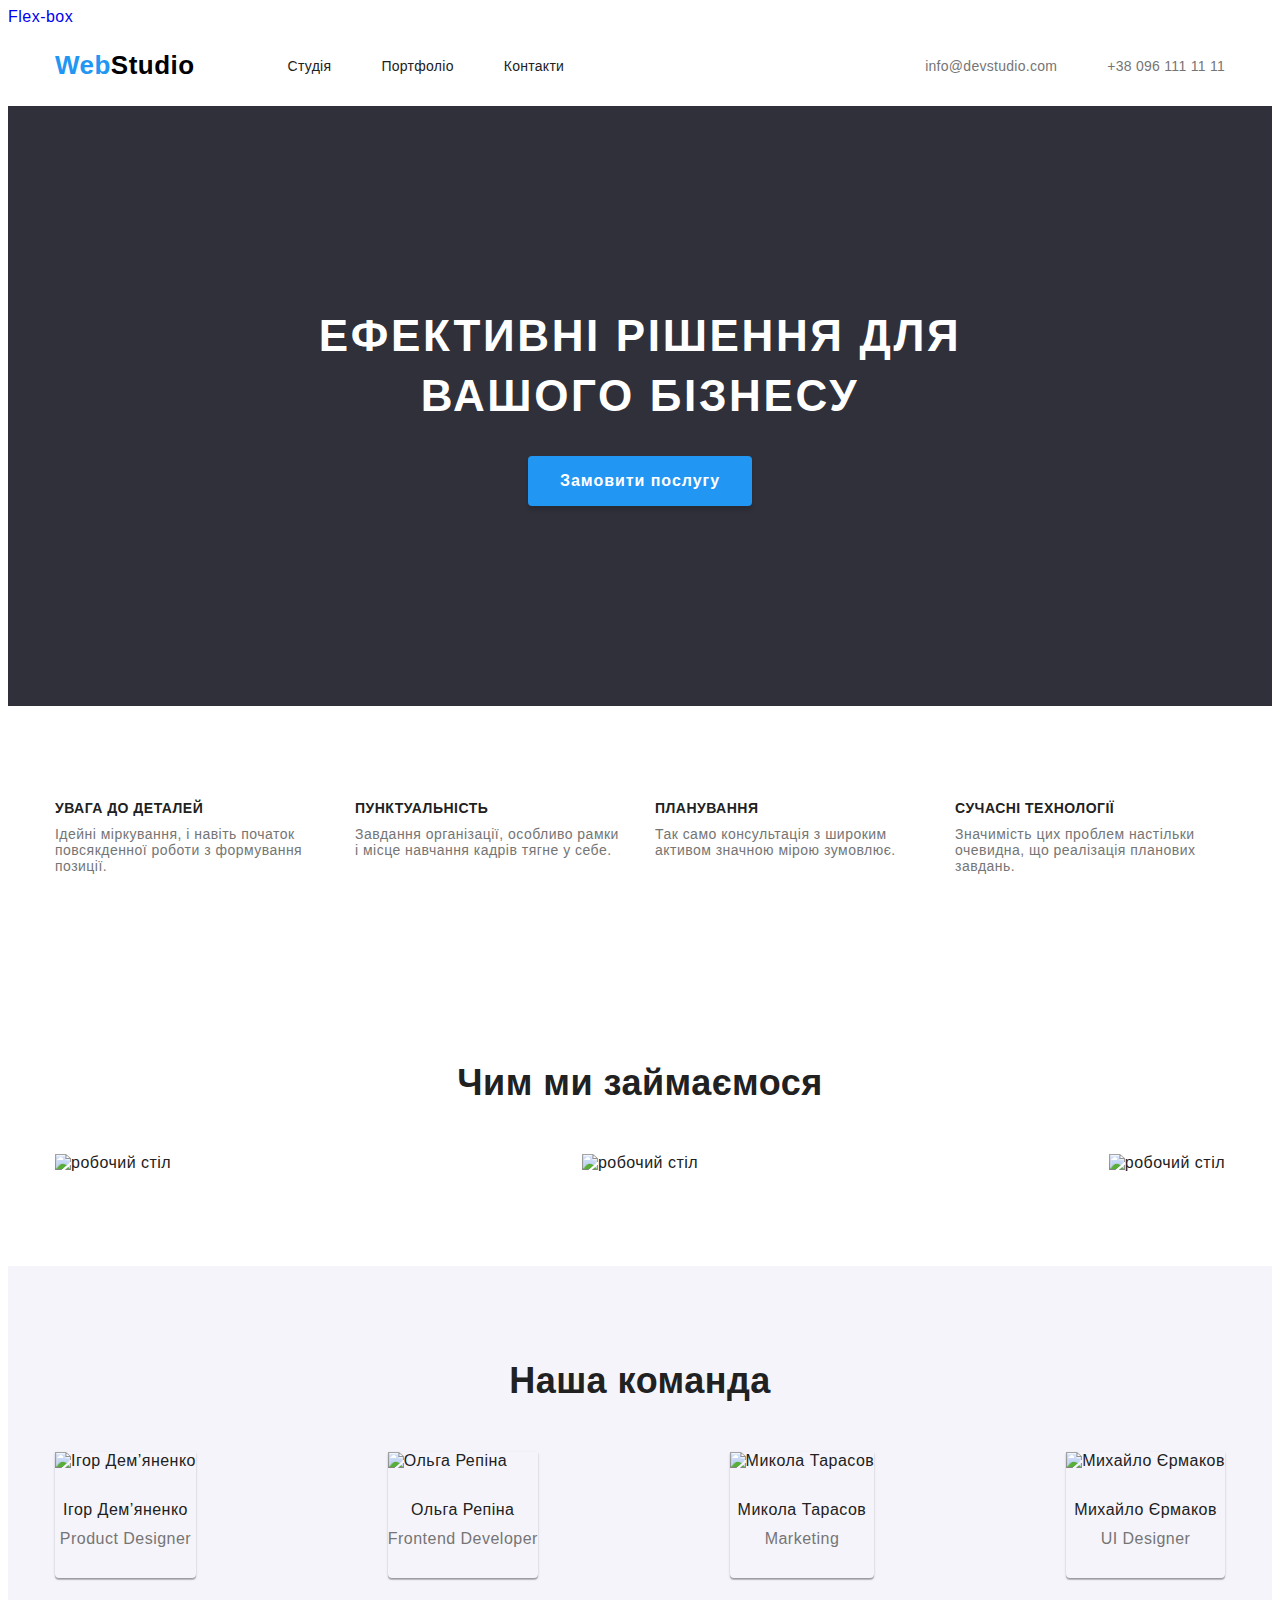
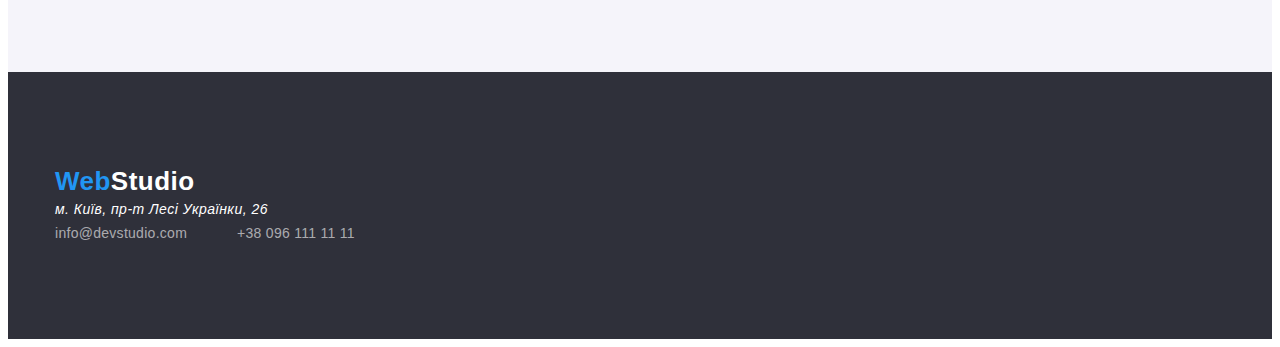
==== commit 67050703: "r" ====
--- a/index.html
+++ b/index.html
@@ -14,120 +14,132 @@
     <title>WebStudio</title>
   </head>
   <body>
-    <header>
-       <div class="container header">
-       <nav>
-       <!-- Логотип -->
-        <a class="logo"  href="./">Web<span>Studio</span></a>
-        <!-- Навігація -->
-        <ul class="nav-list">
-          <li class="nav-item"><a class="nav-link" href="">студія</a></li>
-          <li class="nav-item"><a class="nav-link" href="./portfolio.html">портфоліо</a></li>
-          <li class="nav-item"><a class="nav-link" href="">контакти</a></li>
-        </ul>
-      </nav>
-      <ul class="contacts-list">
-        <li class="contacts-item"><a class="contacts" href="info@devstudio">info@devstudio</a></li>
-        <li class="contacts-item"><a class="contacts" href="+30 096 111 11 11 ">+30 096 111 11 11 </a></li>
-      </ul>
-    </div>
-    </header>
-      <main>
-    
-        <section class="section hero">
-          <div class="container">
-          <h1>Ефективність нашого бізнесу</h1>
-          <button type="button" class="hero-button">замовити послугу</button>
+    <a href="./flex-box.html">Flex-box</a>
+    <!-- Шапка сторінки -->
+      <header> 
+          <div class="container header">
+            <nav>
+              <!-- Логотип -->
+              <a class="logo" href="./">Web<span>Studio</span></a>
+              <!--Навігація -->
+              <ul class="nav-list">
+                <li class="nav-item">
+                  <a class="nav-link" href="">Студія</a>
+                </li>
+                <li class="nav-item">
+                  <a class="nav-link" href="./portfolio.html">Портфоліо</a>
+                </li>
+                <li class="nav-item">
+                  <a class="nav-link" href="">Контакти</a>
+                </li>
+              </ul>
+            </nav>
+            <!-- Контакти -->
+            <ul class="contacts-list">
+             <li class="contacts-item">
+               <a class="contacts-link" href="">info@devstudio.com</a>
+             </li>
+             <li class="contacts-item">
+               <a class="contacts-link" href="">+38 096 111 11 11</a>
+             </li>
+            </ul>
+            
+          </div>
+      </header>
+  
+  <!-- Головний контент -->
+        <main>
+          <!-- Секція герой -->
+          <section class="section hero">
+              <div class="container">
+                <h1>Ефективні рішення для вашого бізнесу</h1>
+                <button class="hero-button" type="button" >Замовити послугу</button>
+              </div>
+          </section>
+          <!-- Переваги -->        
+          <section class="section">
+            <div class="container">
+              <!-- <h2 class="section-title">Переваги</h2> -->
+            <ul class="list advantages">
+              <li class="item">
+                <h3 class="title">Увага до деталей</h3>
+                <p class='text'>Ідейні міркування, і навіть початок повсякденної роботи з формування позиції.</p>
+              </li>
+              <li class="item">
+                <h3 class="title">Пунктуальність</h3>
+                <p class='text'>Завдання організації, особливо рамки і місце навчання кадрів тягне у себе.</p>
+              </li>
+              <li class="item">
+                <h3 class="title">Планування</h3>
+                <p class='text'>Так само консультація з широким активом значною мірою зумовлює.</p>
+              </li>
+              <li class="item">
+                <h3 class="title">Сучасні технології</h3>
+                <p class='text'>Значимість цих проблем настільки очевидна, що реалізація планових завдань.</p>
+              </li>            
+            </ul>
+            </div>
+          </section>
+          <!-- Чим ми займаємося -->
+          <section class="section">
+            <div class="container">
+              <h2 class="section-title">Чим ми займаємося</h2>
+            <ul class="what-we-do">
+                <li>
+                    <img src="./images/advantages/example-1.jpg" alt="робочий стіл">
+                </li>
+                <li>
+                    <img src="./images/advantages/example-2.jpg" alt="робочий стіл">
+                </li>
+                <li>
+                    <img src="./images/advantages/example-3.jpg" alt="робочий стіл">
+                </li>
+            </ul>
+            </div>
+        </section>
+        <!-- Наша команда -->
+        <section class="section our-team">
+            <div class="container">
+              <h2 class="section-title">Наша команда</h2>
+            <ul class="team-list">
+                <li class="item">
+                    <img class="img" src="./images/our-team/demianenko.jpg" alt="Ігор Дем’яненко" width="270" height="260">
+                    <p class="name">Ігор Дем’яненко</p>
+                    <p class="posision">Product Designer</p>
+                </li>
+                <li class="item">
+                    <img class="img" src="./images/our-team/repina.jpg" alt="Ольга Репіна" width="270" height="260">
+                    <p class="name">Ольга Репіна</p>
+                    <p class="posision">Frontend Developer</p>
+                </li>
+                <li class="item">
+                    <img class="img" src="./images/our-team/tarasov.jpg" alt="Микола Тарасов" width="270" height="260">
+                    <p class="name">Микола Тарасов</p>
+                    <p class="posision">Marketing</p>
+                </li>
+                <li class="item">
+                    <img class="img" src="./images/our-team/ermakov.jpg" alt="Михайло Єрмаков" width="270" height="260">
+                    <p class="name">Михайло Єрмаков</p>
+                    <p class="posision">UI Designer</p>
+                </li>
+            </ul>
+            </div>
+        </section>
+    </main>
+    <!-- Футер -->
+    <footer class="section footer">
+        <div class="container">
+          <a class="logo" href="./">Web<span>Studio</span></a>
+        <address>м. Київ, пр-т Лесі Українки, 26</address>
+        <ul class="contacts-list">
+          <li class="contacts-item">
+            <a class="contacts-link" href="">info@devstudio.com</a>
+          </li>
+          <li class="contacts-item">
+            <a class="contacts-link" href="">+38 096 111 11 11</a>
+          </li>
+         </ul>
         </div>
-        </section>
-        <section class="section">
-<div class="container">        
-  <h2>Переваги</h2>
-  <ul>
-    <li>
-            <h3>Увага до деталей</h3>
-            <p>Ідейні міркування, і навіть початок повсякденної роботи з формування позиції.</p>
-            </li>
-            <li>
-            <h3>Пунктуальність</h3>
-            <p>Завдання організації, особливо рамки і місце навчання кадрів тягне у себе.</p>
-          </li>
-          <li>
-            <h3>Планування</h3>
-            <p>Так само консультація з широким активом значною мірою зумовлює.</p>
-            </li>
-            <li>
-            <h3>Сучасні технології</h3>
-            <p>Значимість цих проблем настільки очевидна, що реалізація планових завдань.</p>
-           </li>
-          </ul>
-        </div>
-      </section>
-      <section class="section">
-        <div class="container">
-<h2>Чим ми займаємося</h2>
-<ul class="what-we-do">
-<li>
-<img src="images/img0.jpg" alt="">
-</li>
-<li>
-<img src="images/img9.jpg" alt="">
-</li>
-<li>
-<img src="images/img (2).png" alt="">
-</li>
-</ul>
-</div>
-</section>
-<section class="section">
-  <div class="container">
-<h2 class="section-title">Наша команда</h2>
-
-<ul class="team-list">
-<li class="item">
-  <img  class="img" src="images/img11.jpg" alt="">
-  <p class="name">Михайло Єрмаков</p>
-  <p class="role">UI Designer</p>
-</li>
-<li class="item">
-<img class="img" src="images/img44.jpg" alt="">
-<p class="name">Микола Тарасов</p>
-<p class="role">Marketing</p>
-</li>
-
-<li class="item">
-<img  class="img" src="images/img8.jpg" alt="">
-<p class="name">Ольга Рєпіна</p>
-<p class="role"></p>>Frontend Developer</p>
-</li>
-
-
-
-<li class="item"> 
-  <img  class="img" src="images/img77.jpg" alt="">
-  <p class="name">Ігор Дем'яненко</p>
-  <p class="role">Product Designer</p>
-</li>
-
-
-
-</ul>
-</div>
-</section>
-      </main>
-      
-      
-    <footer class="footer">
-<div class="container">
-      <a class="logo" href="./">Web<span>Studio</span></a>
-      
-      <address class="address">м. Київ, пр-т Лесі Українки, 26</address>
-     <ul>
-        <li><a class="contacts-link" href="info@devstudio">info@devstudio</a></li>
-        <li><a class="contacts-link"  href="+30 096 111 11 11 ">+30 096 111 11 11 </a></li>
-      </ul>
-    </div>
-    </footer>  
-  
+    </footer>
   </body>
 </html>
--- a/main.css
+++ b/main.css
@@ -52,7 +52,7 @@
 }
 
 .container{
-    outline: solid 3px red;
+    /* outline: solid 3px red; */
 
     width: 1200px;
     padding-left: 15px;
@@ -61,6 +61,14 @@
     margin-right: auto;
 }
 
+.section-title{   
+    font-weight: 700;
+    font-size: 36px;
+    line-height: 42px;
+    text-align: center;
+
+    margin-bottom: 50px;
+}
 /* header */
 
 .container.header{
@@ -148,38 +156,36 @@
 
 /* Герой */
 .hero{
-    background-color: var(--hero-background-color);
     padding-top: 200px;
     padding-bottom: 200px;
+    background-color: var(--hero-background-color);
+}
+
+.hero .container{
+    text-align: center;
 }
 
 h1{
-width: 696px;
-
-margin-bottom: 30px;
-margin-left: auto;
-margin-right: auto;
+    width: 696px;
+
+    margin-right: auto;
+    margin-left: auto;
+    margin-bottom: 30px;
 
     font-weight: 900;
     font-size: 44px;
     line-height: 60px;
     letter-spacing: 0.06em;
-    text-align: center;
     text-transform: uppercase;
 
     color: var(--background-color);
 }
 
 .hero-button{
-display: flex;
-justify-content: center;
-align-items: center;
-
-
-border: none;
+    border: none;
     border-radius: 4px;
     box-shadow: 0px 4px 4px rgba(0, 0, 0, 0.15);
-
+    
     padding: 10px 32px;
 
     font-weight: 700;
@@ -193,12 +199,13 @@
 }
 
 /* Переваги */
+
 .advantages{
     display: flex;
     justify-content: space-between;
 }
+
 .advantages .item{
-   
     width: 270px;
 }
 .advantages .title,
@@ -207,7 +214,6 @@
     line-height: 16px;
 }
 .advantages .title{
-
     font-weight: 700;    
     text-transform: uppercase;
 
@@ -223,16 +229,30 @@
 
 .what-we-do{
     display: flex;
-    
+    justify-content: space-between;    
 }
 
 .what-we-do img{
-    width: 270px;
+    width: 370px;
 }
 /* Наша команда */
 
+.section.our-team{
+    background: #F5F4FA;
+}
+
 .team-list{
     display: flex;
+    justify-content: space-between;
+}
+
+.team-list .img{
+    margin-bottom: 30px;
+}
+
+.team-list .item{
+    box-shadow: 0px 1px 3px rgba(0, 0, 0, 0.12), 0px 1px 1px rgba(0, 0, 0, 0.14), 0px 2px 1px rgba(0, 0, 0, 0.2);
+    border-radius: 0px 0px 4px 4px;
 }
 
 .name{
@@ -240,9 +260,11 @@
     font-size: 16px;
     line-height: 19px;
     text-align: center;
-}
-
-.role{
+
+    margin-bottom: 10px;
+}
+
+.posision{
     font-weight: 400;
     font-size: 16px;
     line-height: 19px;
@@ -250,8 +272,9 @@
     letter-spacing: 0.03em;
 
     color: var(--secondary-text-color);
-}
-
+
+    margin-bottom: 30px;
+}
 /* футер */
 .footer{
     background-color: var(--hero-background-color);
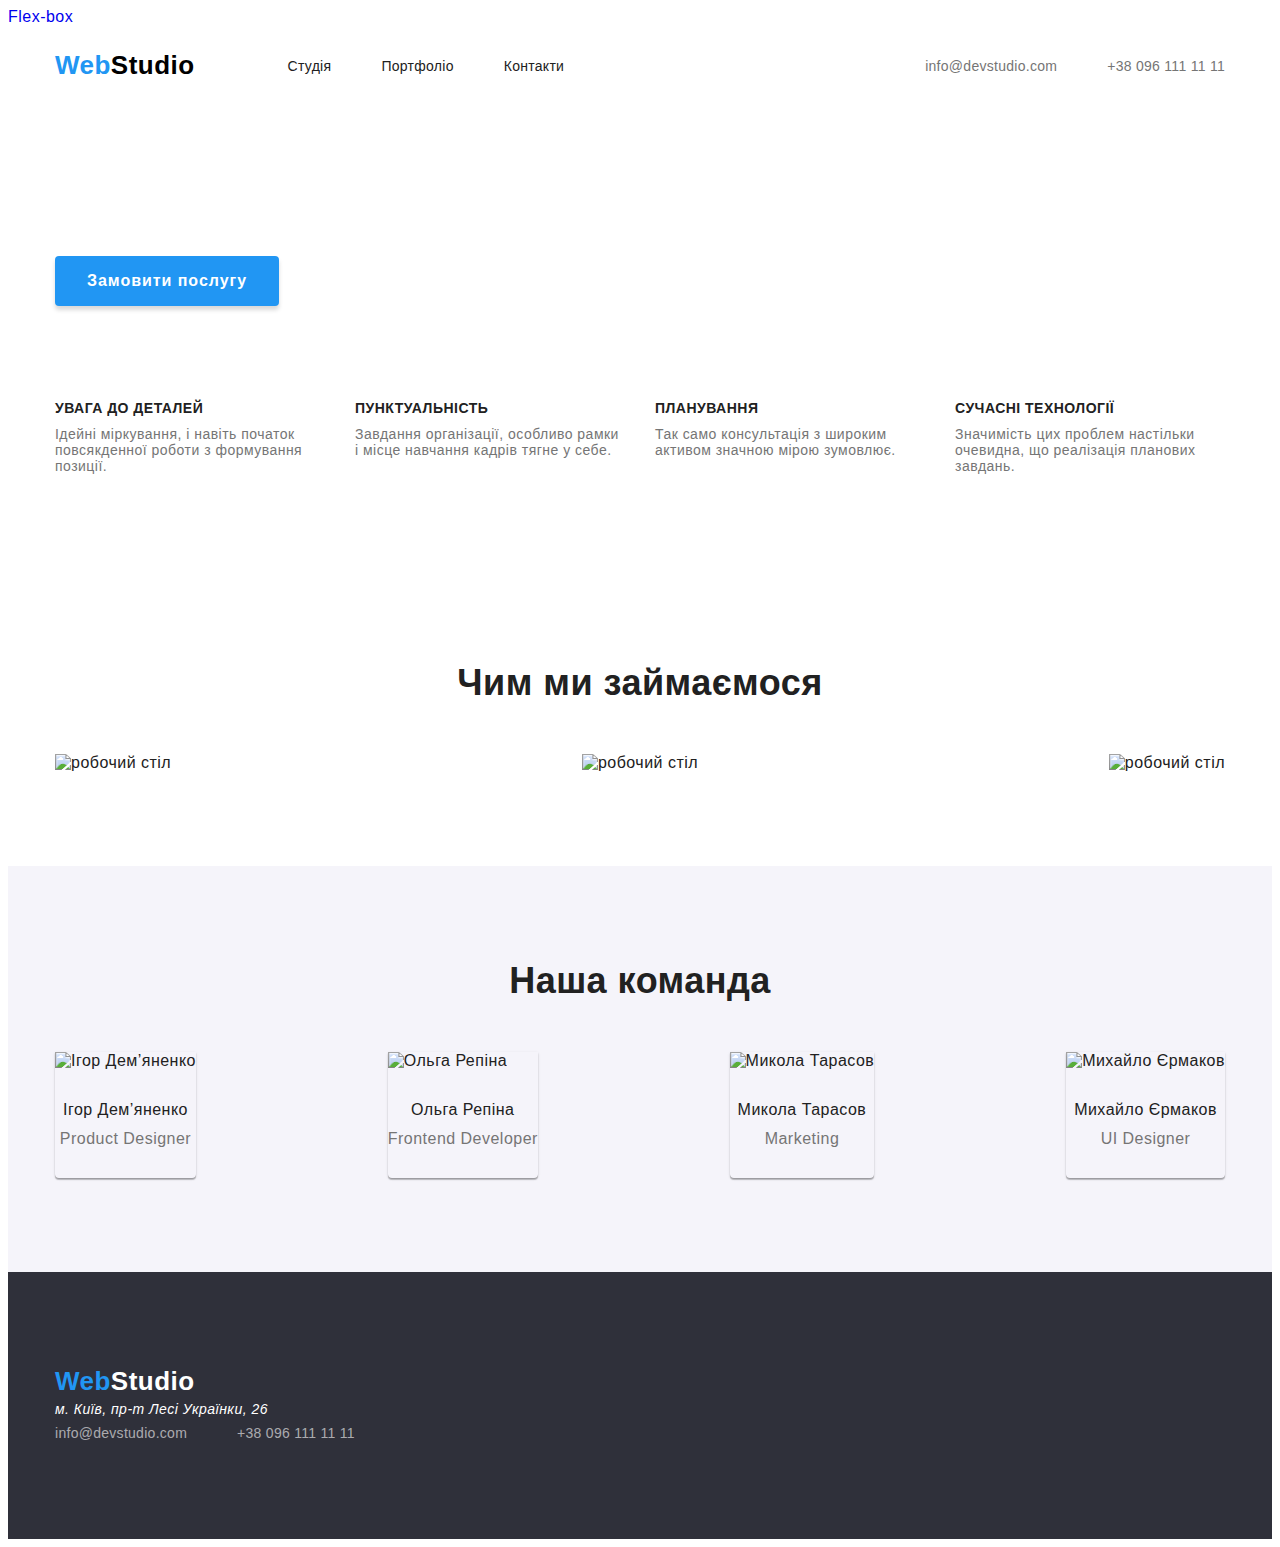
==== commit e4bbb047: "c" ====
--- a/index.html
+++ b/index.html
@@ -9,6 +9,7 @@
     <link rel="preconnect" href=" https://fonts.googleapis.com ">
      <link rel="preconnect" href=" https://fonts.gstatic.com " crossorigin> 
      <link href=" https: //fonts.googleapis.com/css2?family=Raleway:wght@700&family=Roboto:wght@400;500;700;900&display=swap " rel="stylesheet">
+     
     <link rel="stylesheet" href="main.css">
    
     <title>WebStudio</title>
@@ -50,7 +51,7 @@
   <!-- Головний контент -->
         <main>
           <!-- Секція герой -->
-          <section class="section hero">
+          <section class="section-hero">
               <div class="container">
                 <h1>Ефективні рішення для вашого бізнесу</h1>
                 <button class="hero-button" type="button" >Замовити послугу</button>
@@ -86,13 +87,13 @@
               <h2 class="section-title">Чим ми займаємося</h2>
             <ul class="what-we-do">
                 <li>
-                    <img src="./images/advantages/example-1.jpg" alt="робочий стіл">
+                    <img src="" alt="робочий стіл">
                 </li>
                 <li>
-                    <img src="./images/advantages/example-2.jpg" alt="робочий стіл">
+                    <img src="./images" alt="робочий стіл">
                 </li>
                 <li>
-                    <img src="./images/advantages/example-3.jpg" alt="робочий стіл">
+                    <img src="./image" alt="робочий стіл">
                 </li>
             </ul>
             </div>
--- a/main.css
+++ b/main.css
@@ -155,6 +155,8 @@
 }
 
 /* Герой */
+
+
 .hero{
     padding-top: 200px;
     padding-bottom: 200px;
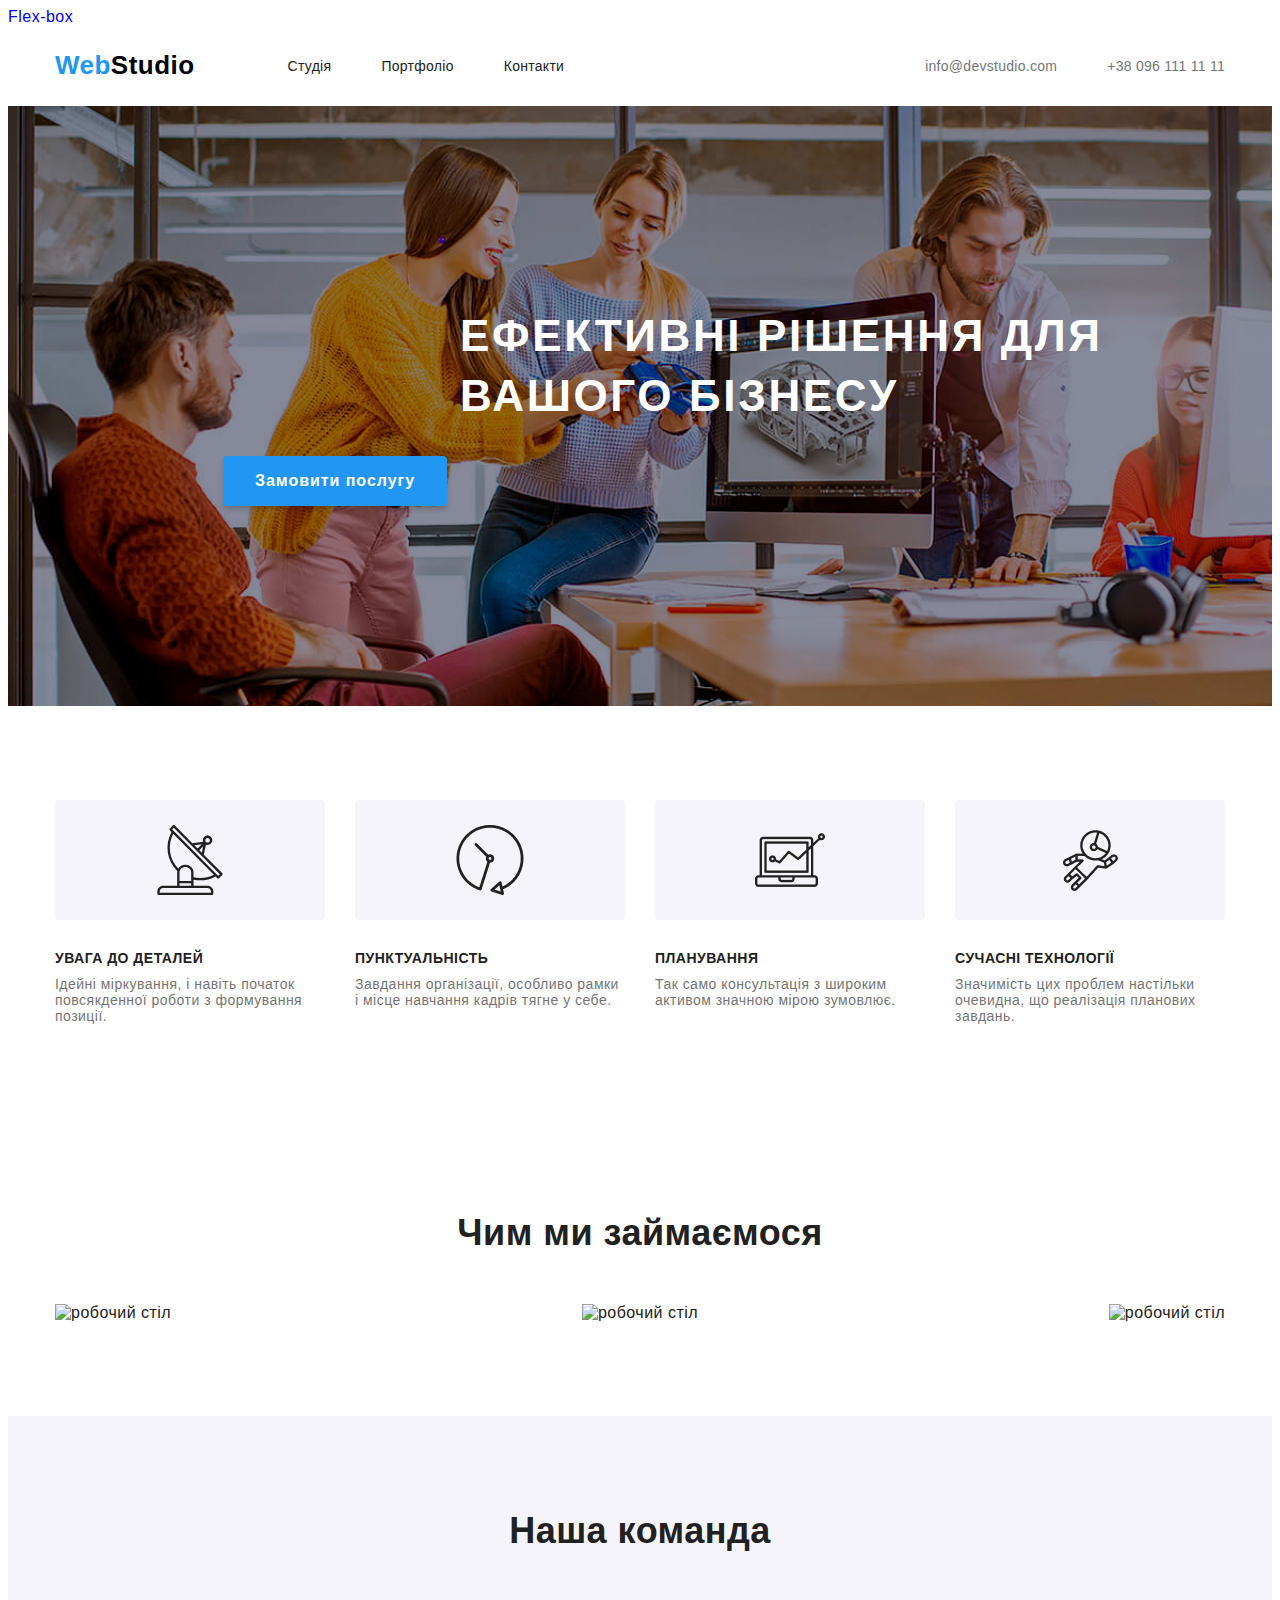
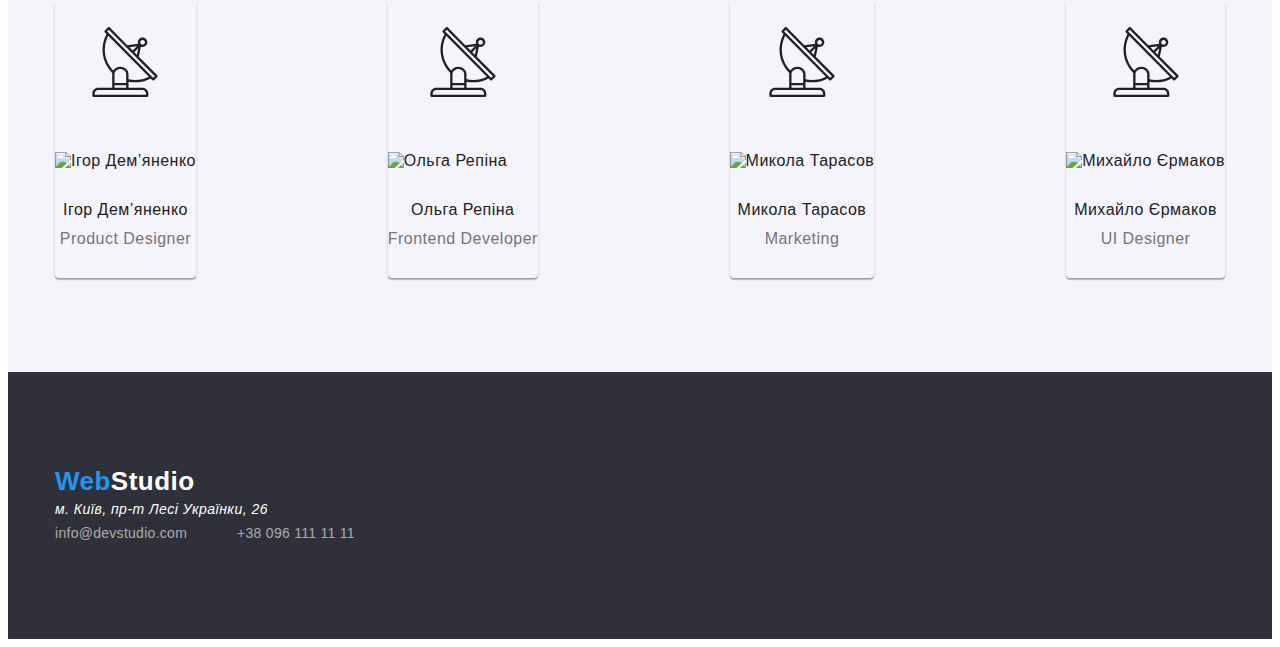
==== commit 94911a93: "mentorska" ====
--- a/index.html
+++ b/index.html
@@ -51,6 +51,7 @@
   <!-- Головний контент -->
         <main>
           <!-- Секція герой -->
+
           <section class="section-hero">
               <div class="container">
                 <h1>Ефективні рішення для вашого бізнесу</h1>
@@ -62,19 +63,19 @@
             <div class="container">
               <!-- <h2 class="section-title">Переваги</h2> -->
             <ul class="list advantages">
-              <li class="item">
+              <li class="item icon-arials">
                 <h3 class="title">Увага до деталей</h3>
                 <p class='text'>Ідейні міркування, і навіть початок повсякденної роботи з формування позиції.</p>
               </li>
-              <li class="item">
+              <li class="item icon-clock">
                 <h3 class="title">Пунктуальність</h3>
                 <p class='text'>Завдання організації, особливо рамки і місце навчання кадрів тягне у себе.</p>
               </li>
-              <li class="item">
+              <li class="item icon-diagram">
                 <h3 class="title">Планування</h3>
                 <p class='text'>Так само консультація з широким активом значною мірою зумовлює.</p>
               </li>
-              <li class="item">
+              <li class="item icon-astronaut">
                 <h3 class="title">Сучасні технології</h3>
                 <p class='text'>Значимість цих проблем настільки очевидна, що реалізація планових завдань.</p>
               </li>            
--- a/main.css
+++ b/main.css
@@ -157,6 +157,15 @@
 /* Герой */
 
 
+
+.section-hero{
+    background-image: url(images/Imgwebstudio.jpg);
+    height: 600px;
+    width: 1600;
+    padding: 200px;
+}
+
+
 .hero{
     padding-top: 200px;
     padding-bottom: 200px;
@@ -182,8 +191,8 @@
 
     color: var(--background-color);
 }
-
 .hero-button{
+display: inline-block;
     border: none;
     border-radius: 4px;
     box-shadow: 0px 4px 4px rgba(0, 0, 0, 0.15);
@@ -194,7 +203,7 @@
     font-size: 16px;
     line-height: 30px;
     letter-spacing: 0.06em;
-    text-align: center;    
+    text-align: center;
 
     color: var(--background-color);
     background-color: var(--accent-color);
@@ -202,6 +211,10 @@
 
 /* Переваги */
 
+
+
+
+
 .advantages{
     display: flex;
     justify-content: space-between;
@@ -210,6 +223,32 @@
 .advantages .item{
     width: 270px;
 }
+
+.item::before{
+    content:"";
+    display: block;
+    height: 120px;
+    background-color: #F5F4FA;
+border-radius: 4px;
+background-image: url(images/Vector1\ \(1\).svg);
+background-repeat: no-repeat;
+background-position: center;
+margin-bottom: 30px;
+}
+
+.icon-arials::before{
+    background-image: url(images/Vector1\ \(1\).svg);
+}
+.icon-clock::before{
+background-image: url(images/Vector2.png)
+}
+.icon-diagram::before{
+background-image: url(images/Vector3\ \(1\).png);
+}
+.icon-astronaut::before{
+background-image: url(images/Vector4\ \(1\).png);
+}
+
 .advantages .title,
 .advantages .text{
     font-size: 14px;
